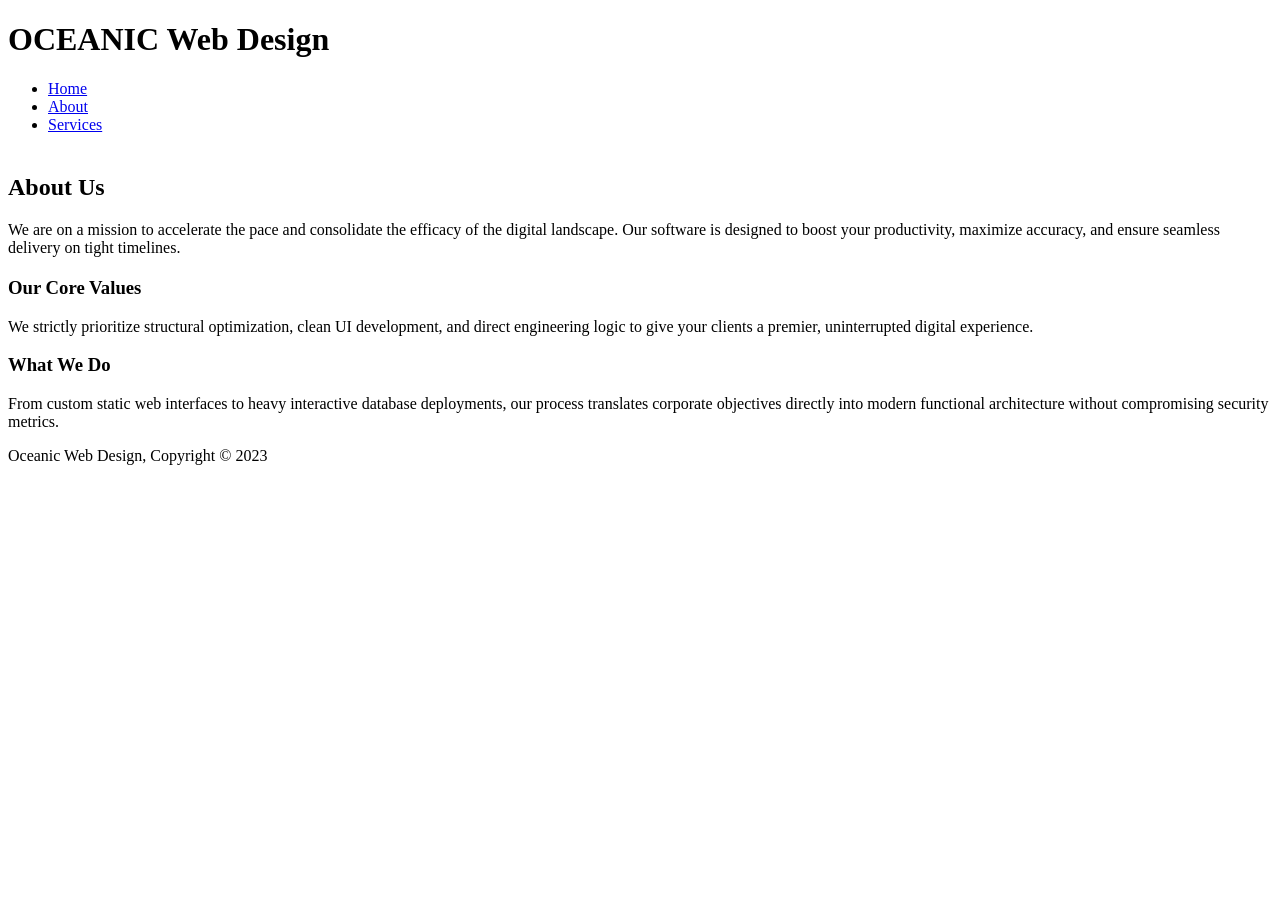
==== About.html @ 4d7e85c5 "Create About.html" ====
<!DOCTYPE html>
<html lang="en">
<head>
    <meta charset="UTF-8">
    <meta http-equiv="X-UA-Compatible" content="IE=edge">
    <meta name="viewport" content="width=device-width, initial-scale=1.0">
    <title>About</title>
    <link rel="stylesheet" href="style.css">
</head>
<body>
    <header>
 <div class="container">
            <div Id="branding">
                <h1><span class="brand-highlight">OCEANIC</span> Web Design</h1>
            </div>

            <nav>
                <ul>
                    <li><a href="Homepage.html">Home</a></li>
                    <li class="current"><a href="About.html">About</a></li>
                    <li><a href="Srvices.html">Services</a></li>
                </ul>
            </nav>
        </div>
    </header>

       <main class="container" style="margin-top: 40px;">
    <div class="grid-container">
        
        <!-- Left Column: Main Info -->
        <div style="flex: 2; padding-right: 20px;">
            <h2>About Us</h2>
            <p style="margin-top: 15px; margin-bottom: 20px;">
                We are on a mission to accelerate the pace and consolidate the efficacy of the digital landscape. Our software is designed to boost your productivity, maximize accuracy, and ensure seamless delivery on tight timelines.
            </p>
            <div class="dark-box">
                <h3>Our Core Values</h3>
                <p>We strictly prioritize structural optimization, clean UI development, and direct engineering logic to give your clients a premier, uninterrupted digital experience.</p>
            </div>
        </div>

        <!-- Right Column: Sidebar info box -->
        <div class="dark-box">
            <h3>What We Do</h3>
            <p>From custom static web interfaces to heavy interactive database deployments, our process translates corporate objectives directly into modern functional architecture without compromising security metrics.</p>
        </div>

    </div>
</main>
    <footer>
        <p> Oceanic Web Design, Copyright &copy; 2023</p>
    </footer>
</body>
</html>
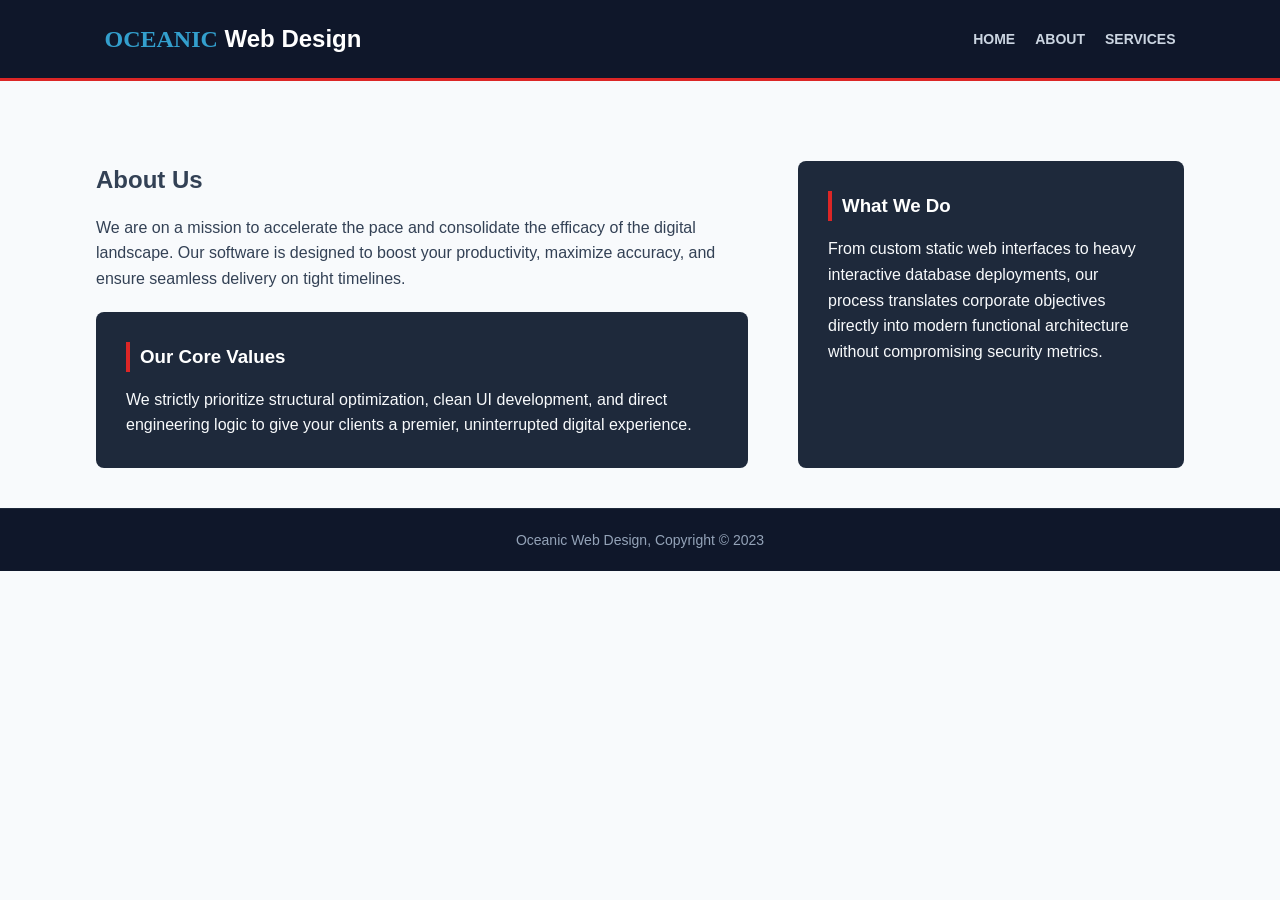
==== commit 82d1a70f: "Fix typo in Services link in About.html" ====
--- a/About.html
+++ b/About.html
@@ -18,7 +18,7 @@
                 <ul>
                     <li><a href="Homepage.html">Home</a></li>
                     <li class="current"><a href="About.html">About</a></li>
-                    <li><a href="Srvices.html">Services</a></li>
+                    <li><a href="Services.html">Services</a></li>
                 </ul>
             </nav>
         </div>
--- a/style.css
+++ b/style.css
@@ -0,0 +1,250 @@
+/* Base Reset & Typography */
+* {
+    margin: 0;
+    padding: 0;
+    box-sizing: border-box;
+    font-family: 'Segoe UI', Tahoma, Geneva, Verdana, sans-serif;
+}
+
+body {
+    background-color: #f8fafc;
+    color: #334155;
+    line-height: 1.6;
+}
+
+/* Header & Navigation */
+header {
+    background-color: #0f172a; /* Deep modern navy */
+    padding: 20px 10px;
+    border-bottom: 3px solid #dc2626; /* Sleek crimson accent line */
+}
+
+.container {
+    width: 85%;
+    margin: auto;
+    display: flex;
+    justify-content: space-between;
+    align-items: center;
+    flex-wrap: wrap;
+}
+
+header h1 {
+    color: #ffffff;
+    font-size: 24px;
+}
+header h1 .brand-highlight {
+    color: #339fcd;
+    font-family: 'Montserrat', 'Arial Black', sans-serif; /* Thicker, punchier font */
+    font-weight: 900;
+    text-transform: uppercase;
+    font-family: 'Times New Roman', Times, serif;
+}
+
+
+header nav ul {
+    list-style: none;
+    display: flex;
+}
+
+header nav li {
+    margin-left: 20px;
+}
+
+header nav a {
+    color: #cbd5e1;
+    text-decoration: none;
+    font-weight: 600;
+    text-transform: uppercase;
+    font-size: 14px;
+    transition: color 0.3s;
+}
+
+header nav a:hover, header nav a.active {
+    color: #dc2626; /* Accent color on hover */
+}
+
+/* Hero Section */
+#hero {
+    background-color: #ffffff;
+    padding: 60px 0;
+    text-align: center;
+}
+
+#hero h2 {
+    color: #0f172a;
+    font-size: 36px;
+    margin-bottom: 15px;
+}
+
+#hero p {
+    max-width: 800px;
+    margin: 0 auto;
+    font-size: 16px;
+    color: #64748b;
+}
+
+/* Newsletter Bar */
+#newsletter {
+    background-color: #1e293b;
+    color: #ffffff;
+    padding: 25px 0;
+}
+
+#newsletter h3 {
+    font-size: 20px;
+}
+
+#newsletter form {
+    display: flex;
+    gap: 10px;
+}
+
+#newsletter input[type="email"] {
+    padding: 10px 15px;
+    border: 1px solid #475569;
+    border-radius: 4px;
+    width: 250px;
+    background-color: #0f172a;
+    color: #ffffff;
+}
+
+#newsletter button {
+    padding: 10px 20px;
+    background-color: #dc2626;
+    color: #ffffff;
+    border: none;
+    border-radius: 4px;
+    cursor: pointer;
+    font-weight: bold;
+    transition: background 0.3s;
+}
+
+#newsletter button:hover {
+    background-color: #b91c1c;
+}
+
+/* Grid/Box Layout (Home & About) */
+.grid-container {
+    display: flex;
+    justify-content: space-between;
+    gap: 30px;
+    margin-top: 40px;
+    margin-bottom: 40px;
+    align-items: stretch; /* Ensures columns are equal height */
+}
+
+.card {
+    flex: 1;
+    background: #ffffff;
+    padding: 30px 20px;
+    text-align: center;
+    border-radius: 8px;
+    box-shadow: 0 4px 6px -1px rgb(0 0 0 / 0.1);
+}
+
+.card img {
+    width: 80px;
+    height: auto;
+    margin-bottom: 15px;
+}
+
+.card h3 {
+    margin-bottom: 10px;
+    color: #0f172a;
+}
+
+/* Dark Accent Boxes (About & Services) */
+.dark-box {
+    background-color: #1e293b;
+    color: #f8fafc;
+    padding: 30px; /* CRUCIAL: Adds internal padding so text doesn't touch the edges */
+    border-radius: 8px;
+    flex: 1;
+}
+
+.dark-box h3 {
+    color: #ffffff;
+    margin-bottom: 15px;
+    border-left: 4px solid #dc2626;
+    padding-left: 10px;
+}
+
+/* Forms (Services Page) */
+.form-container {
+    background-color: #1e293b;
+    color: #ffffff;
+    padding: 30px;
+    border-radius: 8px;
+    width: 100%;
+    max-width: 400px;
+}
+
+.form-group {
+    margin-bottom: 15px;
+}
+
+.form-group label {
+    display: block;
+    margin-bottom: 5px;
+    font-size: 14px;
+}
+
+.form-group input, .form-group textarea {
+    width: 100%;
+    padding: 10px;
+    border: 1px solid #475569;
+    background-color: #0f172a;
+    color: #ffffff;
+    border-radius: 4px;
+}
+
+.form-container button {
+    width: 100%;
+    padding: 12px;
+    background-color: #dc2626;
+    color: white;
+    border: none;
+    border-radius: 4px;
+    font-weight: bold;
+    cursor: pointer;
+    transition: background 0.3s;
+}
+
+.form-container button:hover {
+    background-color: #b91c1c;
+}
+
+/* Services List Styles */
+.services-list {
+    flex: 2;
+}
+
+.service-item {
+    background: #ffffff;
+    padding: 25px;
+    margin-bottom: 20px;
+    border-radius: 8px;
+    box-shadow: 0 2px 4px rgb(0 0 0 / 0.05);
+    border-left: 5px solid #0f172a;
+}
+
+.service-item h3 {
+    color: #0f172a;
+    margin-bottom: 10px;
+}
+
+.price-tag {
+    display: inline-block;
+    margin-top: 10px;
+    font-weight: bold;
+    color: #dc2626;
+}
+/* Footer Section */
+footer {
+    background-color: #0f172a;
+    color: #94a3b8;
+    text-align: center;
+    padding: 20px 0;
+    font-size: 14px;
+    border-top: 1px solid #1e293b;
+}
